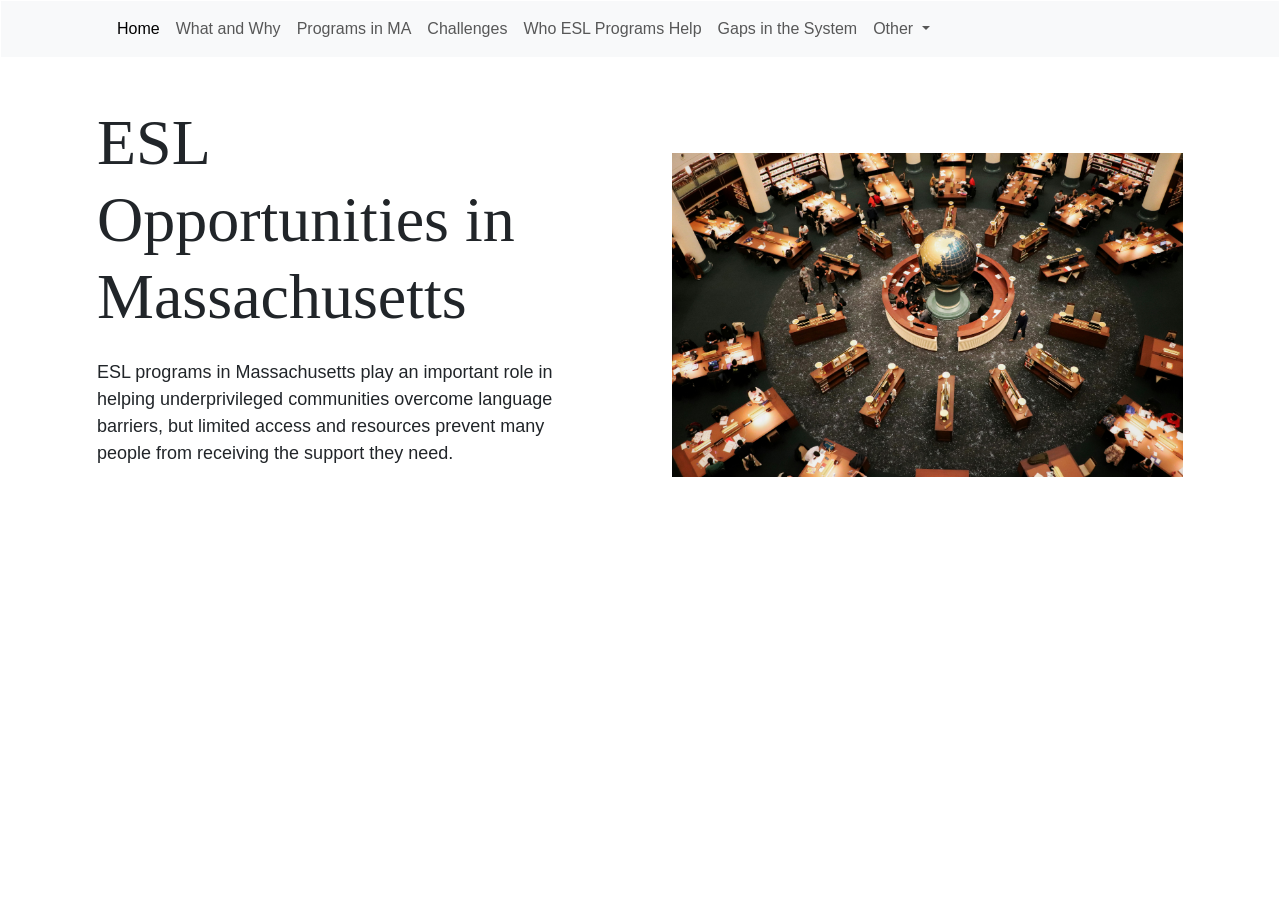
==== index.html @ 1ed4c6d2 "adding global scholars webpages" ====
<html>
    <body>
        <head>

            <!-- import from bootstrap -->
            <link href="https://cdn.jsdelivr.net/npm/bootstrap@5.3.3/dist/css/bootstrap.min.css" rel="stylesheet" integrity="sha384-QWTKZyjpPEjISv5WaRU9OFeRpok6YctnYmDr5pNlyT2bRjXh0JMhjY6hW+ALEwIH" crossorigin="anonymous">
            <script src="https://cdn.jsdelivr.net/npm/bootstrap@5.3.3/dist/js/bootstrap.bundle.min.js" integrity="sha384-YvpcrYf0tY3lHB60NNkmXc5s9fDVZLESaAA55NDzOxhy9GkcIdslK1eN7N6jIeHz" crossorigin="anonymous"></script>

            <link rel="stylesheet" href="/static/style.css">

            <!-- navbar -->
            <nav class="navbar navbar-expand-lg bg-body-tertiary">
                <div class="container-fluid">
                    <button class="navbar-toggler" type="button" data-bs-toggle="collapse" data-bs-target="#navbarSupportedContent" aria-controls="navbarSupportedContent" aria-expanded="false" aria-label="Toggle navigation">
                    <span class="navbar-toggler-icon"></span>
                    </button>
                    <div class="collapse navbar-collapse" id="navbarSupportedContent">
                    <ul class="navbar-nav me-auto mb-2 mb-lg-0">
                        <li class="nav-item">
                        <a class="nav-link active" aria-current="page" href="index.html">Home</a>
                        </li>
                        <li class="nav-item">
                        <a class="nav-link" href="what_why.html">What and Why</a>
                        </li>
                        <li class="nav-item">
                        <a class="nav-link" href="programs.html">Programs in MA</a>
                        </li>
                        <li class="nav-item">
                        <a class="nav-link" href="challenges.html">Challenges</a>
                        </li>
                        <li class="nav-item">
                        <a class="nav-link" href="who.html">Who ESL Programs Help</a>
                        </li>
                        <li class="nav-item">
                        <a class="nav-link" href="gaps.html">Gaps in the System</a>
                        </li>

                        <li class="nav-item dropdown">
                        <a class="nav-link dropdown-toggle" href="#" role="button" data-bs-toggle="dropdown" aria-expanded="false">
                            Other
                        </a>
                        <ul class="dropdown-menu">
                            <li><a class="dropdown-item" href="about.html">About</a></li>
                            <li><hr class="dropdown-divider"></li>
                            <li><a class="dropdown-item" href="sources.html">Sources</a></li>
                        </ul>
                        </li>
                    </ul>
                    </div>
                </div>
            </nav>
            <img src="images/pexels-mehmetakifarts-7057689.jpg" style="width: 40%; float:right; margin:1in 1in 1in 1in;">
            <title>ESl Opportunities in MA</title>
            <h1>ESL Opportunities in Massachusetts</h1>

        </head>

        <p>ESL programs in Massachusetts play an important role in helping underprivileged communities overcome language barriers, but limited access and resources prevent many people from receiving the support they need.</p>
    </body>
</html>
---- static/style.css ----
.gelasio {
  font-family: "Gelasio", serif;
  font-optical-sizing: auto;
  font-weight: 400;
  font-style: normal;
}


body {
    background-color: #fff;
    color: #212529;
    font-size: 1rem;
    font-weight: 400;
    line-height: 1.5;
    margin: 1;
    text-align: left;
}


h1 {
    font-size: 64px;
    margin: .5in 1in .25in 1in;
    font-family: "Gelasio", serif;
    font-optical-sizing: auto;
    font-weight: 400;
    font-style: normal;
}

h2 {
    font-size: 32px;
    margin: .5in 1in 0in 1in;
    font-family: "Gelasio", serif;
    font-optical-sizing: auto;
    font-weight: 400;
    font-style: normal;
}

p{
    font-size: 18px;
    margin: .1in 1in .1in 1in;
    font-family: "Funnel Sans", sans-serif;
    font-optical-sizing: auto;
    font-weight: <weight>;
    font-style: normal;
}

ul{
    margin: 0in 1in 0in 1in;
    font-family: "Funnel Sans", sans-serif;
    font-optical-sizing: auto;
    font-weight: <weight>;
    font-style: normal;
}

.row {
    margin: 0in .5in .1in .5in;
}

.card {
    height: 100%;
}
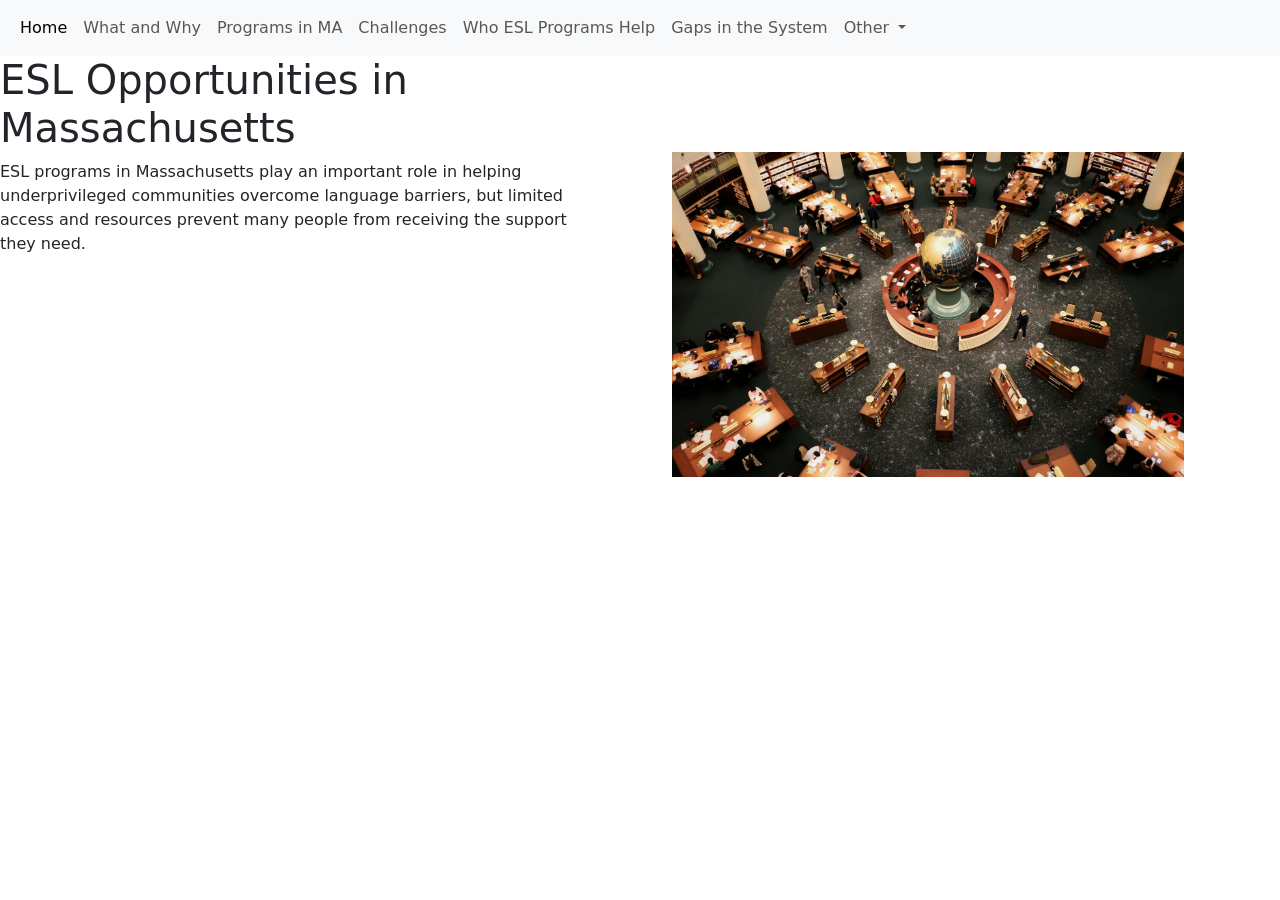
==== commit 31afc7f9: "Update index.html" ====
--- a/index.html
+++ b/index.html
@@ -8,7 +8,7 @@
             <link href="https://cdn.jsdelivr.net/npm/bootstrap@5.3.3/dist/css/bootstrap.min.css" rel="stylesheet" integrity="sha384-QWTKZyjpPEjISv5WaRU9OFeRpok6YctnYmDr5pNlyT2bRjXh0JMhjY6hW+ALEwIH" crossorigin="anonymous">
             <script src="https://cdn.jsdelivr.net/npm/bootstrap@5.3.3/dist/js/bootstrap.bundle.min.js" integrity="sha384-YvpcrYf0tY3lHB60NNkmXc5s9fDVZLESaAA55NDzOxhy9GkcIdslK1eN7N6jIeHz" crossorigin="anonymous"></script>
 
-            <link rel="stylesheet" href="/static/style.css">
+            <link rel="stylesheet" href="global_scholars/static/style.css">
 
             <!-- navbar -->
             <nav class="navbar navbar-expand-lg bg-body-tertiary">
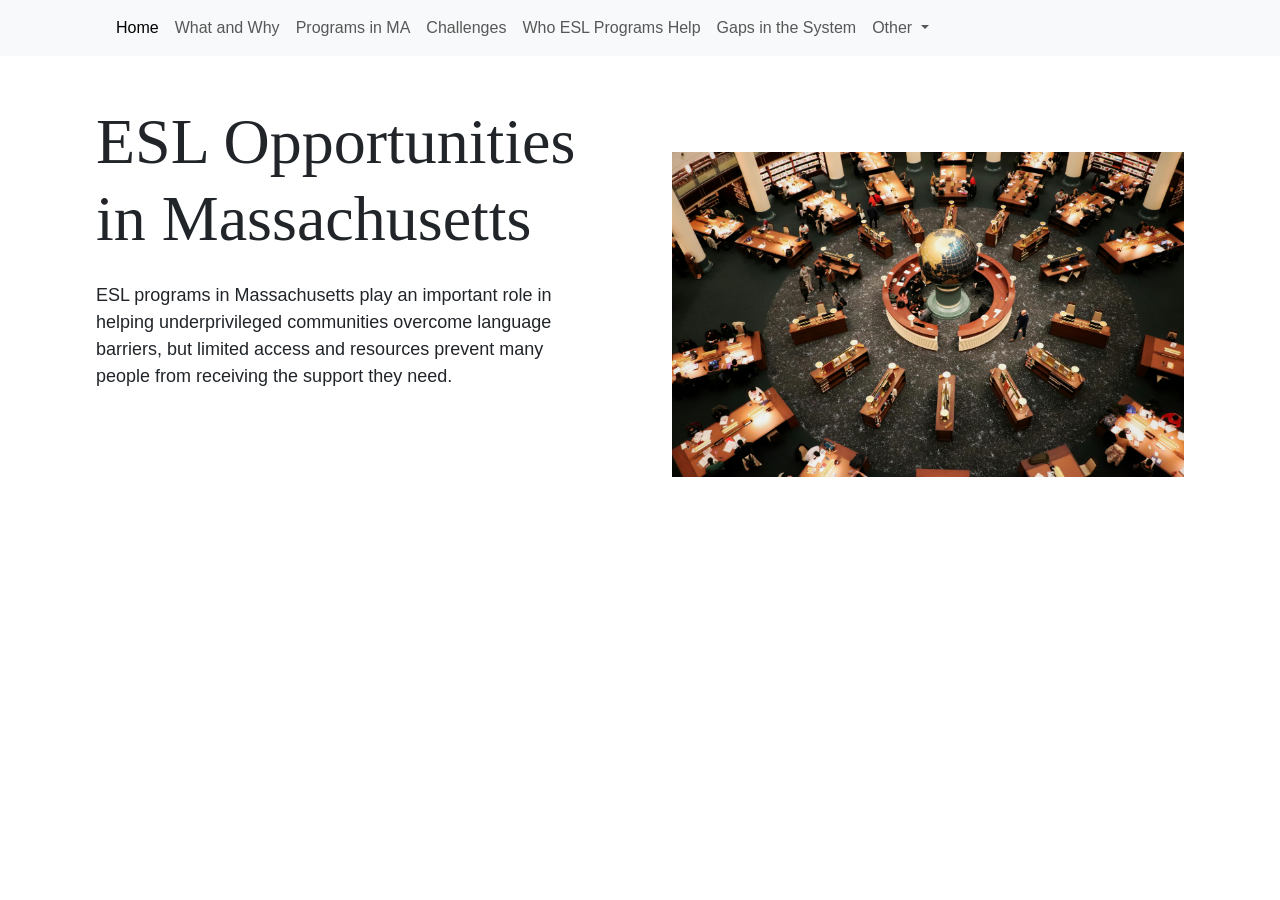
==== commit 52b59eb2: "Update index.html" ====
--- a/index.html
+++ b/index.html
@@ -8,7 +8,7 @@
             <link href="https://cdn.jsdelivr.net/npm/bootstrap@5.3.3/dist/css/bootstrap.min.css" rel="stylesheet" integrity="sha384-QWTKZyjpPEjISv5WaRU9OFeRpok6YctnYmDr5pNlyT2bRjXh0JMhjY6hW+ALEwIH" crossorigin="anonymous">
             <script src="https://cdn.jsdelivr.net/npm/bootstrap@5.3.3/dist/js/bootstrap.bundle.min.js" integrity="sha384-YvpcrYf0tY3lHB60NNkmXc5s9fDVZLESaAA55NDzOxhy9GkcIdslK1eN7N6jIeHz" crossorigin="anonymous"></script>
 
-            <link rel="stylesheet" href="global_scholars/static/style.css">
+            <link rel="stylesheet" href="static/style.css">
 
             <!-- navbar -->
             <nav class="navbar navbar-expand-lg bg-body-tertiary">
--- a/static/style.css
+++ b/static/style.css
@@ -0,0 +1,62 @@
+.gelasio {
+  font-family: "Gelasio", serif;
+  font-optical-sizing: auto;
+  font-weight: 400;
+  font-style: normal;
+}
+
+
+body {
+    background-color: #fff;
+    color: #212529;
+    font-size: 1rem;
+    font-weight: 400;
+    line-height: 1.5;
+    width: 90%
+    margin: 0 auto;
+    text-align: left;
+}
+
+
+h1 {
+    font-size: 64px;
+    margin: .5in 1in .25in 1in;
+    font-family: "Gelasio", serif;
+    font-optical-sizing: auto;
+    font-weight: 400;
+    font-style: normal;
+}
+
+h2 {
+    font-size: 32px;
+    margin: .5in 1in 0in 1in;
+    font-family: "Gelasio", serif;
+    font-optical-sizing: auto;
+    font-weight: 400;
+    font-style: normal;
+}
+
+p{
+    font-size: 18px;
+    margin: .1in 1in .1in 1in;
+    font-family: "Funnel Sans", sans-serif;
+    font-optical-sizing: auto;
+    font-weight: <weight>;
+    font-style: normal;
+}
+
+ul{
+    margin: 0in 1in 0in 1in;
+    font-family: "Funnel Sans", sans-serif;
+    font-optical-sizing: auto;
+    font-weight: <weight>;
+    font-style: normal;
+}
+
+.row {
+    margin: 0in .5in .1in .5in;
+}
+
+.card {
+    height: 100%;
+}
